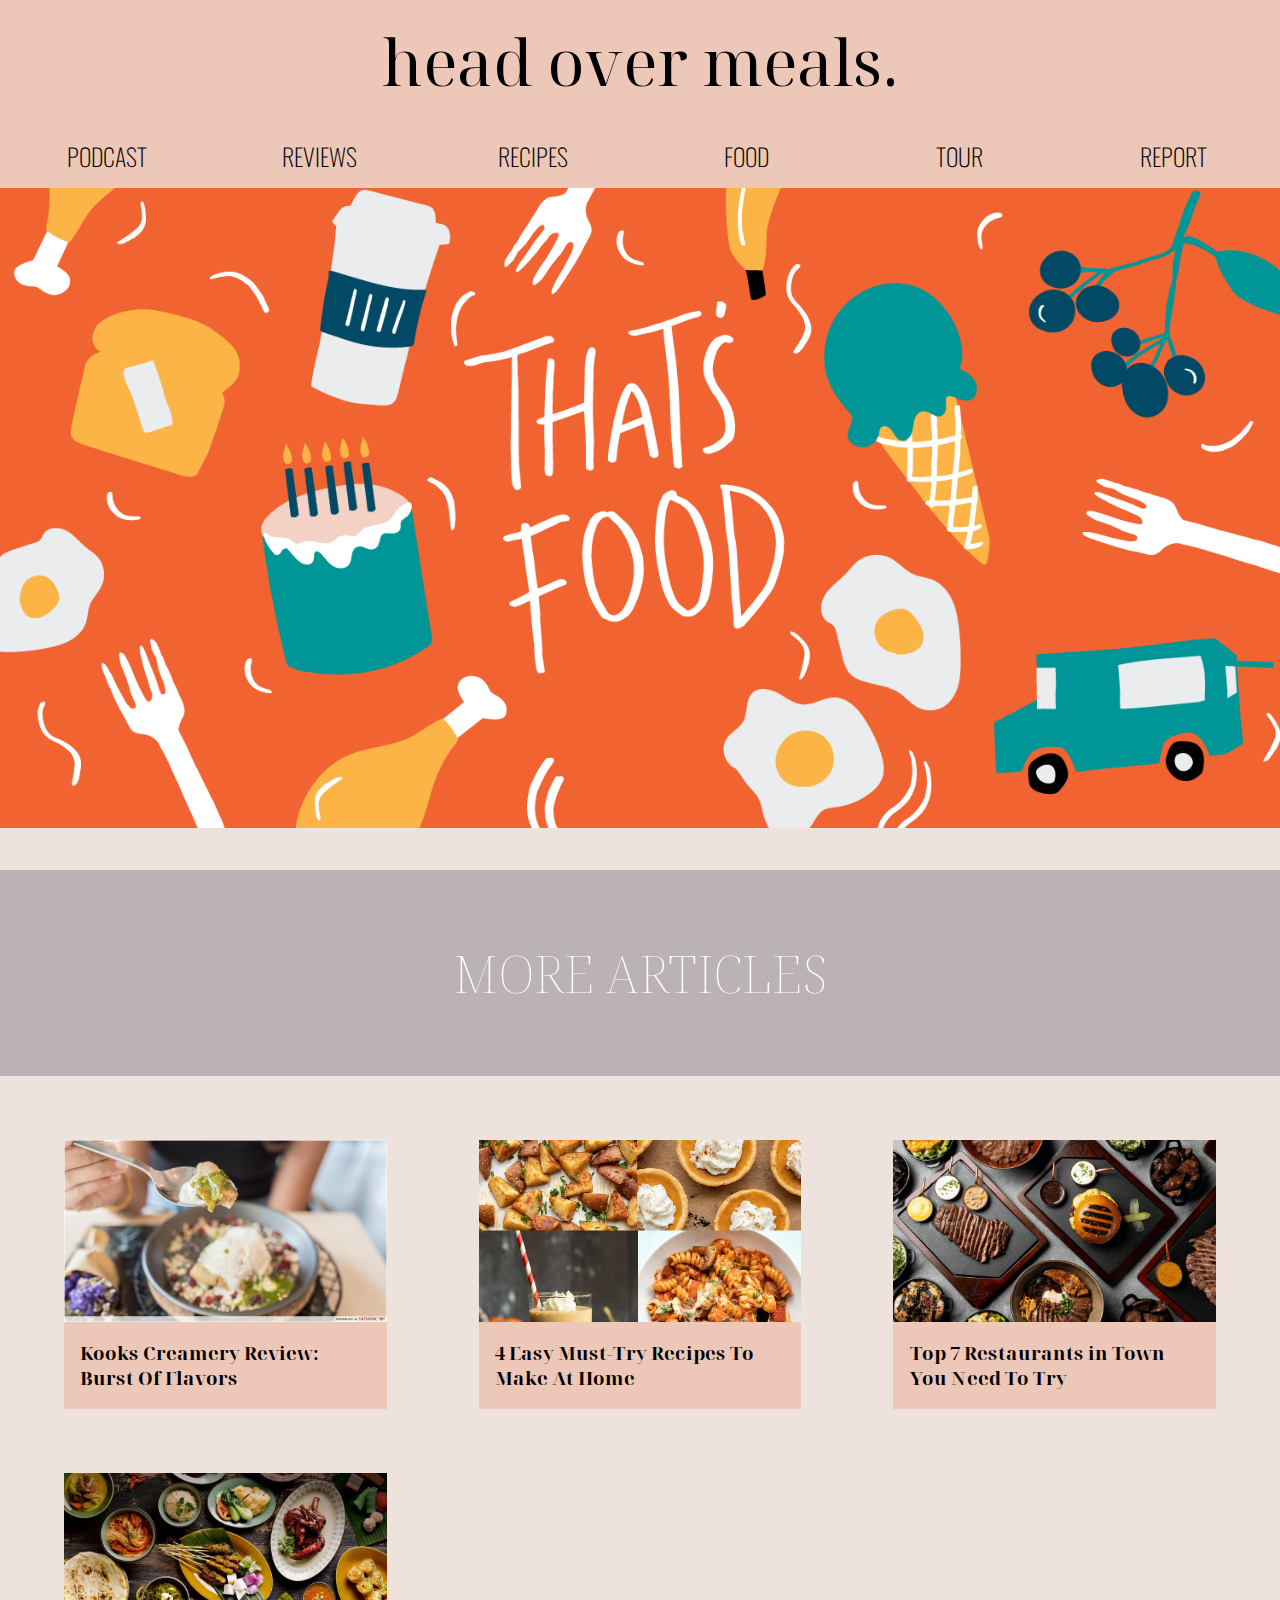
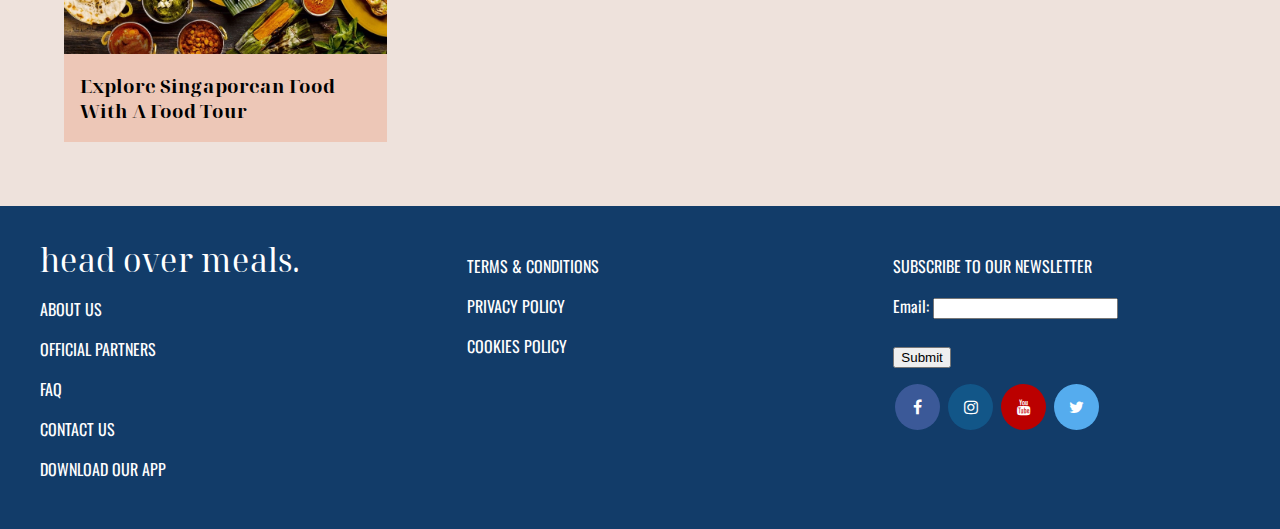
==== index.html @ 486b780f "upload" ====
<!DOCTYPE html>
<html lang="en">

<head>
  <meta charset="utf-8">
  <meta name="viewport" content="width=device-width, initial-scale=1.0">
  <link rel="stylesheet" type="text/css" href="Stylesheets/index.css">
  <link rel="preconnect" href="https://fonts.googleapis.com">
  <link rel="preconnect" href="https://fonts.gstatic.com" crossorigin>
  <link
    href="https://fonts.googleapis.com/css2?family=Merriweather:wght@300;400&family=Montserrat:wght@800&family=Noto+Serif+Display:ital,wght@1,800&family=Oswald:wght@300;400&family=Noto+Serif+Display:wght@300&display=swap"
    rel="stylesheet">
  <link rel="stylesheet" href="https://cdnjs.cloudflare.com/ajax/libs/font-awesome/4.7.0/css/font-awesome.min.css">
  <script src="Javascript/index.js"></script>
</head>

<body>
  <header>
    <!-- Main Page Button -->
    <div class="nav-container">
    <div class="logo" id="logo-home">
      <a href="index.html" id="homepage">head over meals.</a>
    </div>
    <a href="javascript:void(0);" class="burger" onclick="burgerMenu()">
      <i class="fa fa-bars"></i>
    </a>
    </div>

    <!-- Navigation Bar -->
    <nav class="navigationbar" id="navbar">
      <a href="article_1_podcast.html" id="navbar-podcast">PODCAST</a>
      <a href="article_2_reviews.html" id="navbar-reviews">REVIEWS</a>
      <a href="article_3_recipes.html" id="navbar-recipes">RECIPES</a>
      <a href="article_4_food.html" id="navbar-food">FOOD</a>
      <a href="article_5_explore.html" id="navbar-tour">TOUR</a>
      <a href="report.html" id="navbar-report">REPORT</a>
    </nav>
  </header>

  <!-- Mobile Hamburger Navigation Bar -->
  <div class="mobilenav">
    <div id="mobileLinks">
      <a href="article_1_podcast.html" id="navbar-podcast">PODCAST</a>
      <a href="article_2_reviews.html" id="navbar-reviews">REVIEWS</a>
      <a href="article_3_recipes.html" id="navbar-recipes">RECIPES</a>
      <a href="article_4_food.html" id="navbar-food">FOOD</a>
      <a href="article_5_explore.html" id="navbar-tour">TOUR</a>
      <a href="report.html" id="navbar-report">REPORT</a>
    </div>
  </div>

  <!-- Main page linked to all 5 articles -->
  <section class="main-content" id="main">

    <!-- Main Article Banner -->
    <div class="banner">
      <a href="article_1_podcast.html">
        <article class="banner-article" id="article1">
          <div class="podcast-banner">
            <img src="images/index/podcastbanner.png" class="thatsfood" alt="Image not found" width="100%"
              height="auto">
          </div>
          <h2 class="banner-text">Tune in to our weekly podcast special!</h2>
        </article>
      </a>
    </div>

    <!-- Other Articles -->
    <div class="more-articles">
      <h2>
        MORE ARTICLES
      </h2>
    </div>

    <div class="container">
      <div class="item" id="item-1">
        <a href="article_2_reviews.html">
          <article class="article" id="article2">
            <div class="article-image" id="article2_image">
              <img src="images/index/article2image.jpg" alt="Image not found">
            </div>
            <h3 class="article-title">Kooks Creamery Review: Burst Of Flavors</h3>
          </article>
        </a>
      </div>

      <div class="item" id="item-2">
        <a href="article_3_recipes.html">
          <article class="article" id="article3">
            <div class="article-image" id="article3_image">
              <img src="images/index/article3image.jpg" alt="Image not found">
            </div>
            <h3 class="article-title">4 Easy Must-Try Recipes To Make At Home</h3>
          </article>
        </a>
      </div>

      <div class="item" id="item-3">
        <a href="article_4_food.html">
          <article class="article" id="article4">
            <div class="article-image" id="article4_image">
              <img src="images/index/article4image.png" alt="Image not found">
            </div>
            <h3 class="article-title">Top 7 Restaurants in Town You Need To Try</h3>
          </article>
        </a>
      </div>

      <div class="item" id="item-4">
        <a href="article_5_explore.html">
          <article class="article" id="article5">
            <div class="article-image" id="article5_image">
              <img src="images/index/article5image.jpg" alt="Image not found">
            </div>
            <h3 class="article-title">Explore Singaporean Food With A Food Tour</h3>
          </article>
        </a>
      </div>
    </div>

    <!-- Footer -->
    <footer>
      <div class="footer-column" id="column-1">
        <li>
          <ul id="footer-logo">
            <a href="index.html">head over meals.</a>
          </ul>
          <ul>
            <a href="#">ABOUT US</a>
          </ul>
          <ul>
            <a href="#">OFFICIAL PARTNERS</a>
          </ul>
          <ul>
            <a href="#">FAQ</a>
          </ul>
          <ul>
            <a href="#">CONTACT US</a>
          </ul>
          <ul>
            <a href="#">DOWNLOAD OUR APP</a>
          </ul>
        </li>
      </div>

      <div class="footer-column" id="footer-column-2">
        <ul>
          <a href="#">TERMS & CONDITIONS</a>
        </ul>
        <ul>
          <a href="#">PRIVACY POLICY</a>
        </ul>
        <ul>
          <a href="#">COOKIES POLICY</a>
        </ul>
      </div>

      <div class="footer-column" id="footer-column-3">
        <ul>
          SUBSCRIBE TO OUR NEWSLETTER
        </ul>
        <ul>
          <form action="#">
            <label for="newsletter-email">Email:</label>
            <input type="text" id="email"><br><br>
            <input type="submit" value="Submit">
          </form>
        </ul>
        <ul>
          <a href="#" class="fa fa-facebook"></a>
          <a href="#" class="fa fa-instagram"></a>
          <a href="#" class="fa fa-youtube"></a>
          <a href="#" class="fa fa-twitter"></a>
        </ul>
      </div>
    </footer>
  </section>


</body>

</html>
---- Stylesheets/index.css ----
:root {
  --main-color: #eee2dc;
  --navbar-color: #edc7b7;
}

/*LOGO*/
.logo {
  padding: 2vh;
  align-self: center;
  margin: 0 auto;
  background-color: #edc7b7;
  transition: 0.3s;
}

#homepage {
  font-family: "Noto Serif Display", serif;
  font-size: 5vw;
  text-decoration: none;
  color: black;
  display: inline-block;
  border-bottom: 1px solid transparent;
}

#homepage:hover {
  border-bottom: 1px solid black;
}

/* NAVIGATION BAR */
nav {
  background-color: #bab2b5;
}

.navigationbar {
  display: grid;
  grid-template-columns: repeat(6, 1fr);
  align-items: center;
}

.navigationbar a {
  height: 5vw;
  display: flex;
  align-items: center;
  justify-content: center;
  font-size: vw;
}

.nav-container {
  display: flex;
  background-color: #edc7b7;
}

#mobileLinks {
  display: none;
  background-color: #edc7b7;
  text-align: center;
}

.mobilenav a {
  color: black;
  text-decoration: none;
  font-family: "Oswald";
  font-size: 2vw;
  display: grid;
  grid-template-columns: 1fr;
  padding: 12px;
  border-bottom: 0.5px solid rgba(50, 50, 50, 0.1);
}

.burger {
  color: black;
  position: relative;
  align-self: center;
  display: none;
}


@media screen and (max-width:800px) {
  .navigationbar {
    display: none;
  }

  .burger {
    display: block;
  }

  .logo {
    padding: 2vw 2vw 2vw 10vw;
  }
}

/*remove space between nav bar and body*/
body {
  margin: 0;
  background-color: #eee2dc;
}

/*header styles*/
nav a {
  color: black;
  text-decoration: none;
  font-family: "Oswald";
  font-weight: lighter;
  font-size: 1.5em;
}

/*highlight button when hovering*/
nav a:hover {
  background-color: #ac3b61;
  color: white;
}

/* Add a background color to the top navigation */
.navigationbar {
  background-color: var(--navbar-color);
  overflow: hidden;
}

/*===================================================*/

/*FOOTER*/
footer {
  list-style: none;
  display: grid;
  grid-template-columns: repeat(3, 1fr);
  /* align-items: center; */
  background-color: #123c69;
  color: white;
  font-family: "Oswald";
  padding: 2em 0;
}

#footer-logo {
  font-family: "Noto Serif Display", serif;
  font-size: 2em;
  text-decoration: none;
  margin: 0;
}

footer ul a {
  color: white;
}

@media screen and (max-width:800px) {
  footer {
    grid-template-columns: 1fr;
  }
}

/* social media icons */

.fa {
  padding: 15px;
  font-size: 30px;
  width: 15px;
  text-align: center;
  text-decoration: none;
  margin: 0px 2px;
  border-radius: 50%;
}

.fa-facebook {
  background: #3B5998;
  color: white;
}

.fa-instagram {
  background: #125688;
  color: white;
}

.fa-youtube {
  background: #bb0000;
  color: white;
}

.fa-twitter {
  background: #55ACEE;
  color: white;
}

/* remove underline for all links */
a {
  text-decoration: none;
}

/*PODCAST BANNER*/

.banner {
  position: relative;
  overflow: hidden;
}

.thatsfood {
  transition: ease-in-out 0.3s;
}

.banner:hover .thatsfood {
  transform: scale(1.02);
}

.banner-text {
  font-family: "Oswald", sans-serif;
  font-weight: lighter;
  color: white;
  font-size: 2vw;
  position: absolute;
  text-align: center;
  width: 100%;
  margin-bottom: 0;
  bottom: 0;
  padding: 3vw 0;
  background-color: rgba(0, 0, 0, .8);
  opacity: 0;
  transition: 0.5s ease;
  visibility: hidden;
}

.banner:hover .banner-text {
  visibility: visible;
  opacity: 1;
}

/*MORE ARTICLES*/

.more-articles {
  font-family: "Noto Serif Display";
  color: white;
  text-align: center;
  width: 100%;
  margin-top: 3vw;
  padding: 2vw 0;
  background-color: #bab2b5;
}

.more-articles h2 {
  font-weight: lighter;
  font-size: 4vw;
}

.container {
  display: grid;
  padding: 5% 5%;
  grid-template-columns: repeat(auto-fit, minmax(250px, max-content));
  grid-template-rows: 1fr 1fr;
  column-gap: 8%;
  row-gap: 5vw;
  justify-items: center;
  justify-content: center;
}

.article-image {
  position: relative;
  padding-top: 56.25%;
}

.article-image img {
  position: absolute;
  object-fit: cover;
  width: 100%;
  height: 100%;
  top: 0;
  right: 0;
  left: 0;
  right: 0;
}

.article {
  display: flex;
  flex-direction: column;
}

.item {
  background-color: #edc7b7;
  transition: box-shadow .3s;
}

.item:hover {
  background-color: #bab2b5;
  box-shadow: 0 0 20px rgba(50, 50, 50, .7);
}

.article-title {
  padding: 0 5%;
  color: black;
  font-family: "Noto Serif Display";
  font-weight: bold;
}

/* MEDIA QUERIES FOR MOBILE DEVICES */
/* IPHONE 12 PRO, SAMSUNG GALAXY S20 ULTRA */
@media only screen and (min-device-width: 375px) and (max-device-width: 812px) and (-webkit-min-device-pixel-ratio: 3) and (orientation: portrait) {
  .container {
    grid-template-columns: 1fr;
    grid-template-rows: (auto, 1fr);
    width: 100%;
  }

  .banner-text {
    opacity: 1;
    visibility: visible;
    font-size: 4vw;
  }

  .article-image img {
    object-fit: cover;
    width: 100%;
    height: 100%;
    display: block;
  }

  .article-image {
    float: left;
    width: 100%;
    height: 80%;
  }

}

/* IPHONE SE, IPHONE XR, PIXEL 5 */
@media only screen and (min-device-width: 375px) and (max-device-width: 667px) and (-webkit-min-device-pixel-ratio: 2) and (orientation: portrait) {
  .container {
    grid-template-columns: 1fr;
    grid-template-rows: (auto, 1fr);
  }

  .banner-text {
    opacity: 1;
    visibility: visible;
    font-size: 4vw;
  }

  .article-image img {
    object-fit: cover;
    width: 100%;
    height: 100%;
    display: block;
  }

  .article-image {
    float: left;
    width: 100%;
    height: 80%;
  }

}

/* SAMSUNG GALAXY S8+ */
@media only screen and (min-device-width: 320px) and (max-device-width: 480px) and (-webkit-min-device-pixel-ratio: 2) and (orientation: portrait) {
  .container {
    grid-template-columns: 1fr;
    grid-template-rows: (auto, 1fr);
  }

  .banner-text {
    opacity: 1;
    visibility: visible;
    font-size: 4vw;
  }

  .article-image img {
    object-fit: cover;
    width: 100%;
    height: 100%;
    display: block;
  }

  .article-image {
    float: left;
    width: 100%;
    height: 100%;
  }
}
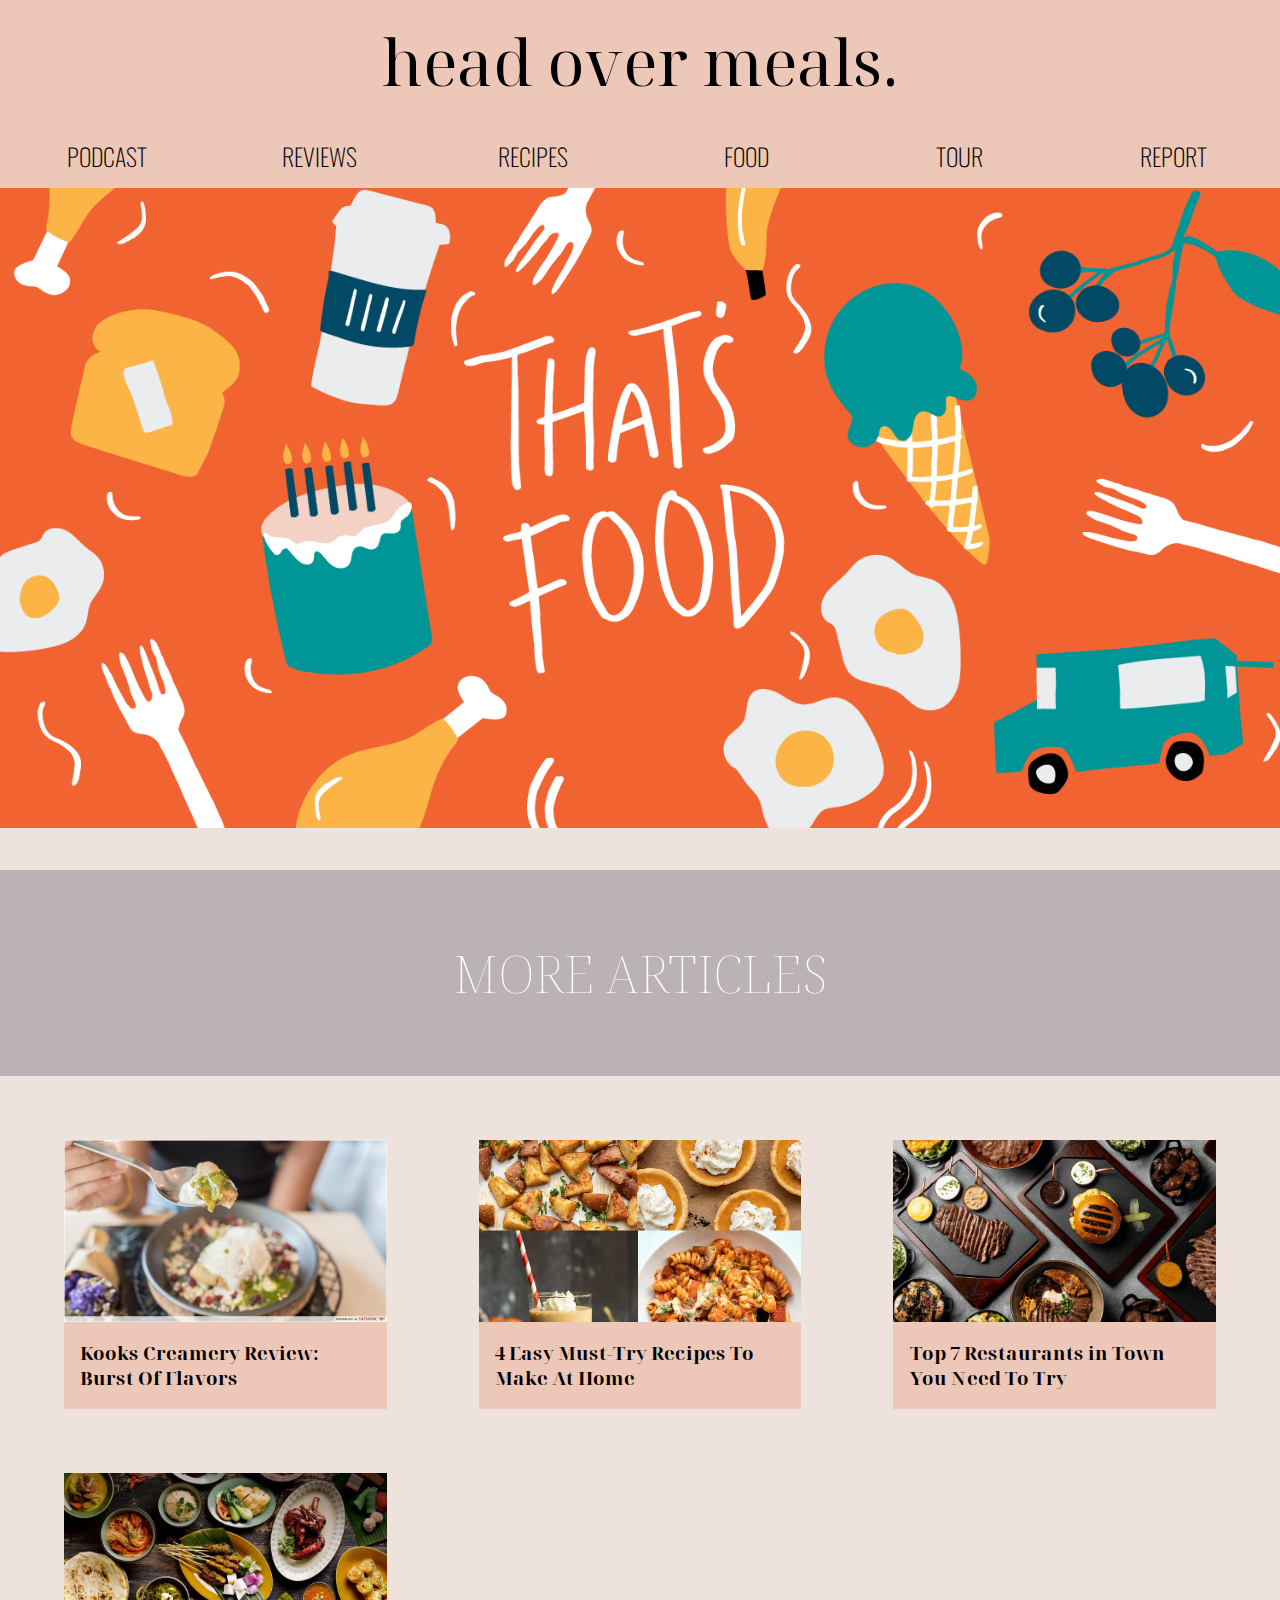
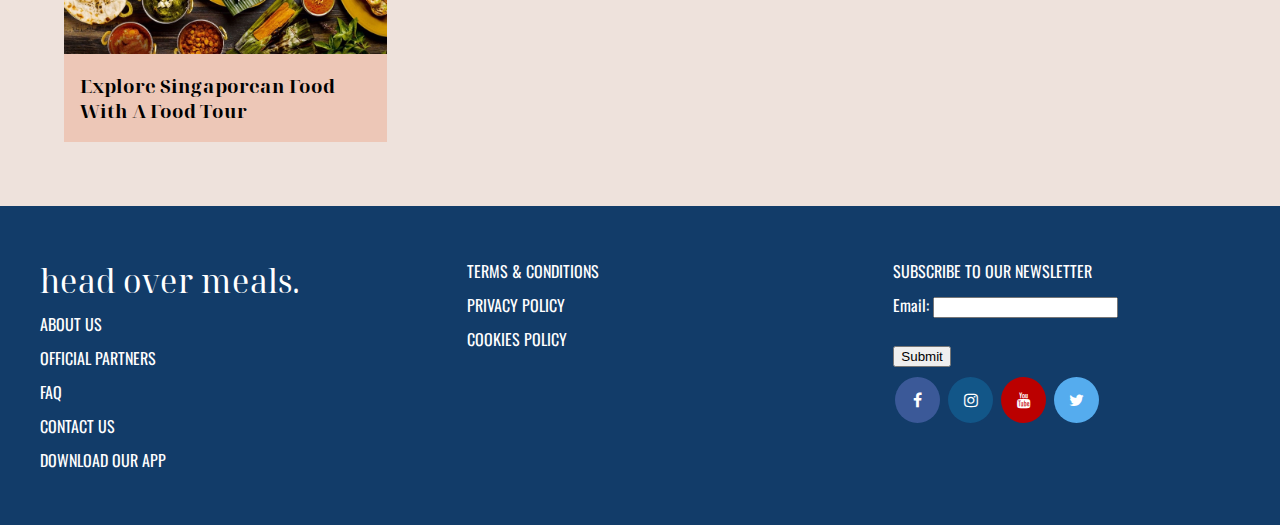
==== commit 21dd71f8: "change" ====
--- a/index.html
+++ b/index.html
@@ -121,56 +121,60 @@
     <!-- Footer -->
     <footer>
       <div class="footer-column" id="column-1">
-        <li>
-          <ul id="footer-logo">
+        <ul>
+          <li id="footer-logo">
             <a href="index.html">head over meals.</a>
-          </ul>
-          <ul>
+          </li>
+          <li>
             <a href="#">ABOUT US</a>
-          </ul>
-          <ul>
+          </li>
+          <li>
             <a href="#">OFFICIAL PARTNERS</a>
-          </ul>
-          <ul>
+          </li>
+          <li>
             <a href="#">FAQ</a>
-          </ul>
-          <ul>
+          </li>
+          <li>
             <a href="#">CONTACT US</a>
-          </ul>
-          <ul>
+          </li>
+          <li>
             <a href="#">DOWNLOAD OUR APP</a>
-          </ul>
-        </li>
+          </li>
+        </ul>
       </div>
 
       <div class="footer-column" id="footer-column-2">
         <ul>
+        <li>
           <a href="#">TERMS & CONDITIONS</a>
-        </ul>
-        <ul>
+        </li>
+        <li>
           <a href="#">PRIVACY POLICY</a>
-        </ul>
-        <ul>
+        </li>
+        <li>
           <a href="#">COOKIES POLICY</a>
+        </li>
         </ul>
       </div>
 
       <div class="footer-column" id="footer-column-3">
         <ul>
+        <li>
           SUBSCRIBE TO OUR NEWSLETTER
-        </ul>
-        <ul>
+        </li>
+        <li>
           <form action="#">
             <label for="newsletter-email">Email:</label>
             <input type="text" id="email"><br><br>
             <input type="submit" value="Submit">
           </form>
-        </ul>
-        <ul>
+        </li>
+        <li>
           <a href="#" class="fa fa-facebook"></a>
           <a href="#" class="fa fa-instagram"></a>
           <a href="#" class="fa fa-youtube"></a>
           <a href="#" class="fa fa-twitter"></a>
+        </li>
         </ul>
       </div>
     </footer>
--- a/Stylesheets/index.css
+++ b/Stylesheets/index.css
@@ -122,7 +122,6 @@
   list-style: none;
   display: grid;
   grid-template-columns: repeat(3, 1fr);
-  /* align-items: center; */
   background-color: #123c69;
   color: white;
   font-family: "Oswald";
@@ -136,13 +135,21 @@
   margin: 0;
 }
 
+footer ul {
+  list-style: none;
+}
+
 footer ul a {
   color: white;
+}
+
+footer li {
+  padding: 5px 0;
 }
 
 @media screen and (max-width:800px) {
   footer {
-    grid-template-columns: 1fr;
+    display: block;
   }
 }
 
@@ -290,8 +297,7 @@
 /* IPHONE 12 PRO, SAMSUNG GALAXY S20 ULTRA */
 @media only screen and (min-device-width: 375px) and (max-device-width: 812px) and (-webkit-min-device-pixel-ratio: 3) and (orientation: portrait) {
   .container {
-    grid-template-columns: 1fr;
-    grid-template-rows: (auto, 1fr);
+    display: block;
     width: 100%;
   }
 
@@ -309,7 +315,6 @@
   }
 
   .article-image {
-    float: left;
     width: 100%;
     height: 80%;
   }
@@ -319,8 +324,7 @@
 /* IPHONE SE, IPHONE XR, PIXEL 5 */
 @media only screen and (min-device-width: 375px) and (max-device-width: 667px) and (-webkit-min-device-pixel-ratio: 2) and (orientation: portrait) {
   .container {
-    grid-template-columns: 1fr;
-    grid-template-rows: (auto, 1fr);
+    display: block;
   }
 
   .banner-text {
@@ -337,7 +341,6 @@
   }
 
   .article-image {
-    float: left;
     width: 100%;
     height: 80%;
   }
@@ -347,8 +350,7 @@
 /* SAMSUNG GALAXY S8+ */
 @media only screen and (min-device-width: 320px) and (max-device-width: 480px) and (-webkit-min-device-pixel-ratio: 2) and (orientation: portrait) {
   .container {
-    grid-template-columns: 1fr;
-    grid-template-rows: (auto, 1fr);
+    display: block;
   }
 
   .banner-text {
@@ -365,8 +367,17 @@
   }
 
   .article-image {
-    float: left;
     width: 100%;
     height: 100%;
   }
+}
+
+@media screen and (max-width:320px) {
+  .container {
+    display: block;
+  }
+
+  .footer ul {
+    padding: 0;
+  }
 }